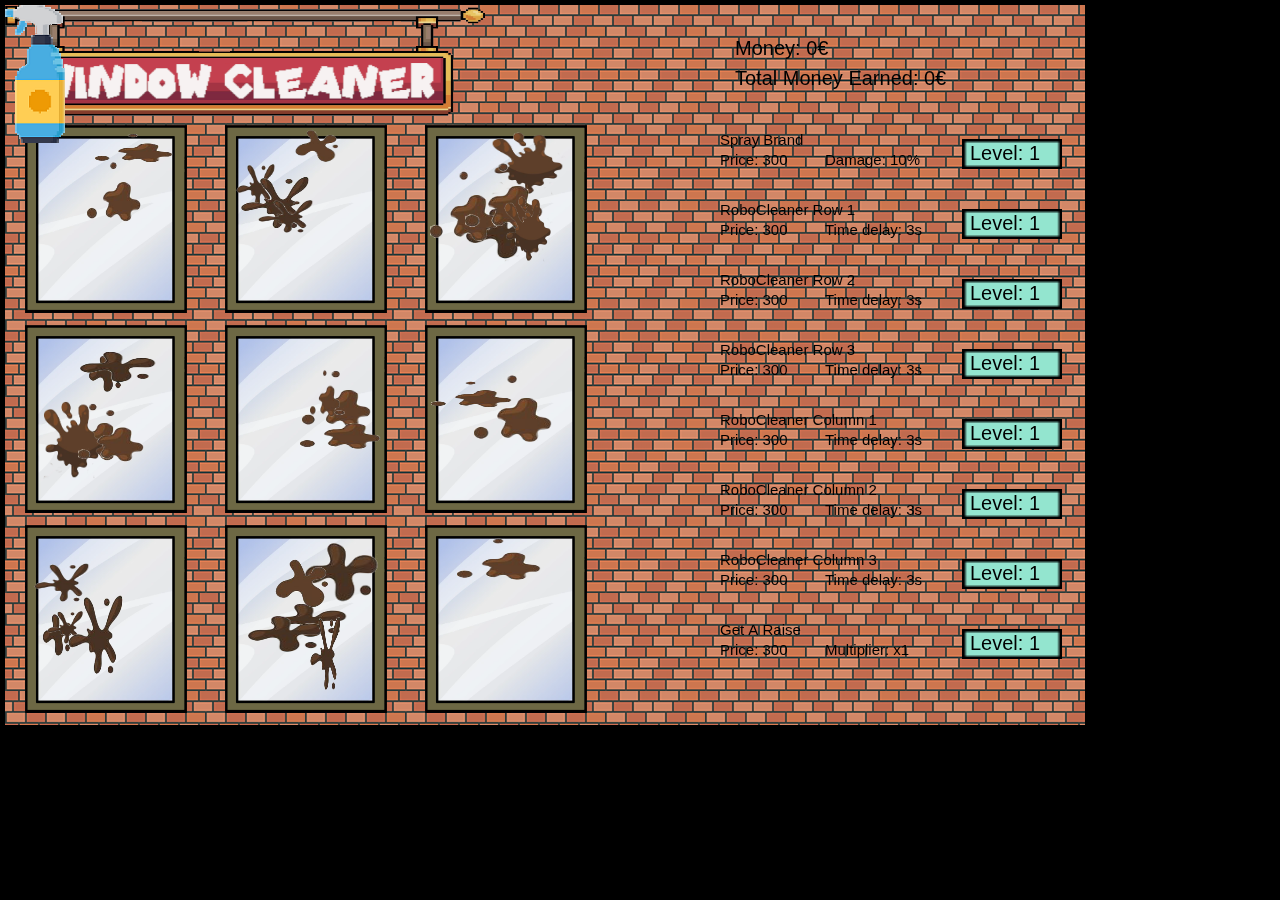
==== howToPlay.html @ 32e06b2d "añadido archivo de how to play pero sin implementar" ====
<!DOCTYPE html>
<html>
    <head>
        <title>Window Cleaner</title>
        <meta charset="utf-8">
        <meta name="viewport" content="width=device-width, initial-scale=1">

        <!-- STAY PIXELATED FONT FAMILY -->
        <!-- <link rel="stylesheet" href="./Fonts/StayPixelRegular.ttf"> -->

        <!-- <style>
            @font-face {
                font-family: 'SVN-SupercellMagic';
                src: url("./Fonts/SVN-SupercellMagic.ttf") format('truetype');
            }
        </style> -->
         <link rel="stylesheet" href="style.css">
    </head>
    <body>
        <!-- Global use functions
        Clamp(value, min, max),  -->
        <script src = "src/GlobalFunctions.js"></script>

        <!-- Classes scripts for the game -->
        <script src = "src/ClickableBox.js"></script>
        <script src = "src/Manager.js">     </script>
        <script src = "src/Dirt.js" >   </script>       
        <script src = "src/Window.js">  </script>
        <script src = "src/Spray.js"> </script>
        <script src = "src/TextDisplayBox.js"> </script>

        <!-- Main Game Loop script -->
        <script src = "src/Game.js">    </script>
        <!-- Body style settings-->
        <link rel = "stylesheet" href="css/mouseSpray.css"> 
        <style>
            body {
                margin: 0;
                padding: 0;
                background-color: #000000;
                overflow: hidden;
                font-family: 'StayPixelRegular', Courier, monospace;
            }
        </style>
    </body>
</html>
---- style.css ----
/* .title{
    border:5px solid black;
} */

body{
    background-color: rgb(58, 50, 69);
}

canvas{
    border: 5px solid black;
    border-radius: 5px;
}
---- css/mouseSpray.css ----
body
{
	cursor: url('../assets/Spray1.png'), auto; 
}
a
{
	cursor: url('../assets/Spray2.png'), auto;
}
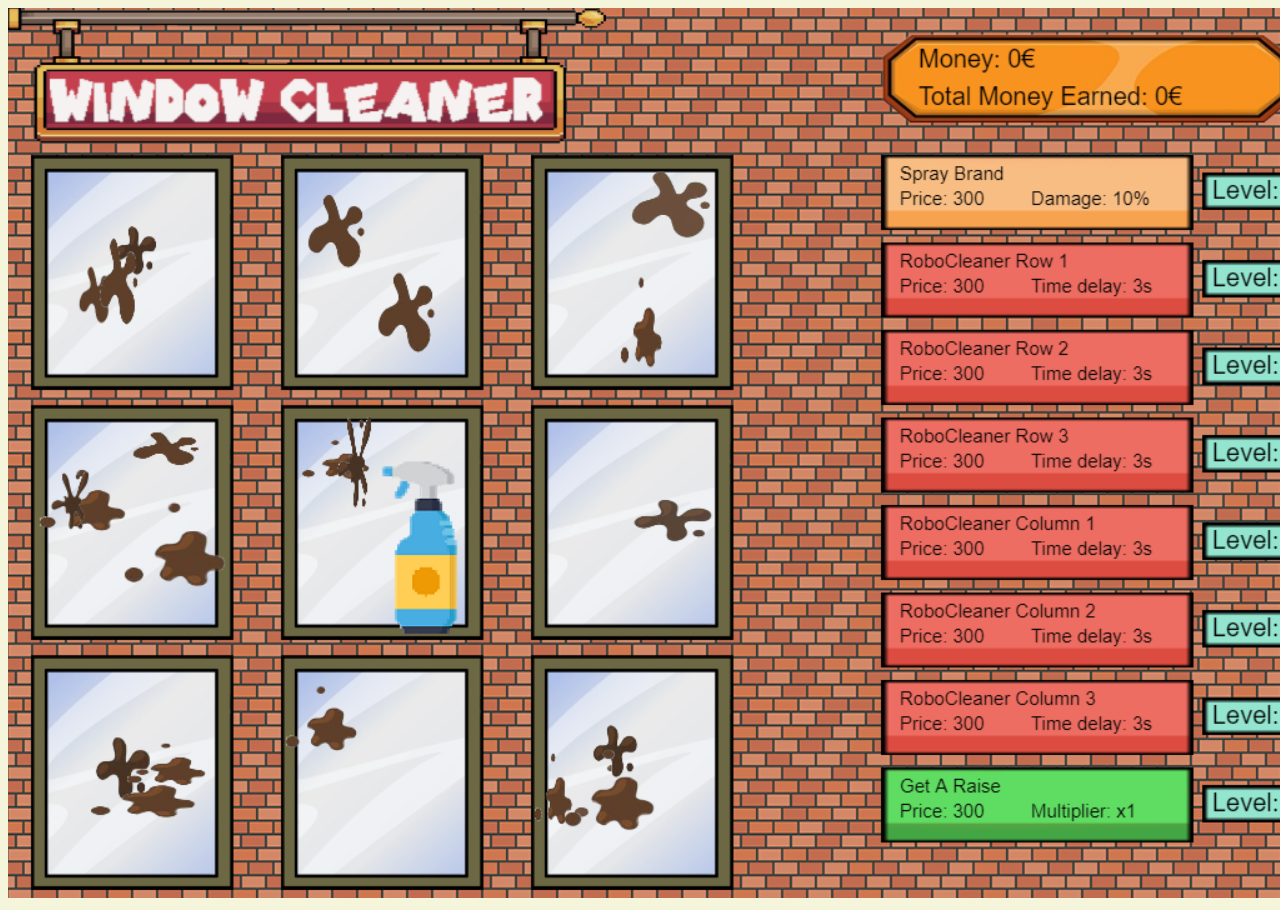
==== commit b435ef32: "Robo Clean code update" ====
--- a/howToPlay.html
+++ b/howToPlay.html
@@ -17,29 +17,11 @@
          <link rel="stylesheet" href="style.css">
     </head>
     <body>
-        <!-- Global use functions
-        Clamp(value, min, max),  -->
-        <script src = "src/GlobalFunctions.js"></script>
+        <img src="./assets/GameScreenshoot.png" alt="Game play instructions">
 
-        <!-- Classes scripts for the game -->
-        <script src = "src/ClickableBox.js"></script>
-        <script src = "src/Manager.js">     </script>
-        <script src = "src/Dirt.js" >   </script>       
-        <script src = "src/Window.js">  </script>
-        <script src = "src/Spray.js"> </script>
-        <script src = "src/TextDisplayBox.js"> </script>
-
-        <!-- Main Game Loop script -->
-        <script src = "src/Game.js">    </script>
-        <!-- Body style settings-->
-        <link rel = "stylesheet" href="css/mouseSpray.css"> 
         <style>
-            body {
-                margin: 0;
-                padding: 0;
-                background-color: #000000;
-                overflow: hidden;
-                font-family: 'StayPixelRegular', Courier, monospace;
+            body{
+                background-color: beige;
             }
         </style>
     </body>
--- a/style.css
+++ b/style.css
@@ -2,11 +2,11 @@
     border:5px solid black;
 } */
 
-body{
+/* body{
     background-color: rgb(58, 50, 69);
 }
 
 canvas{
     border: 5px solid black;
     border-radius: 5px;
-}+} */